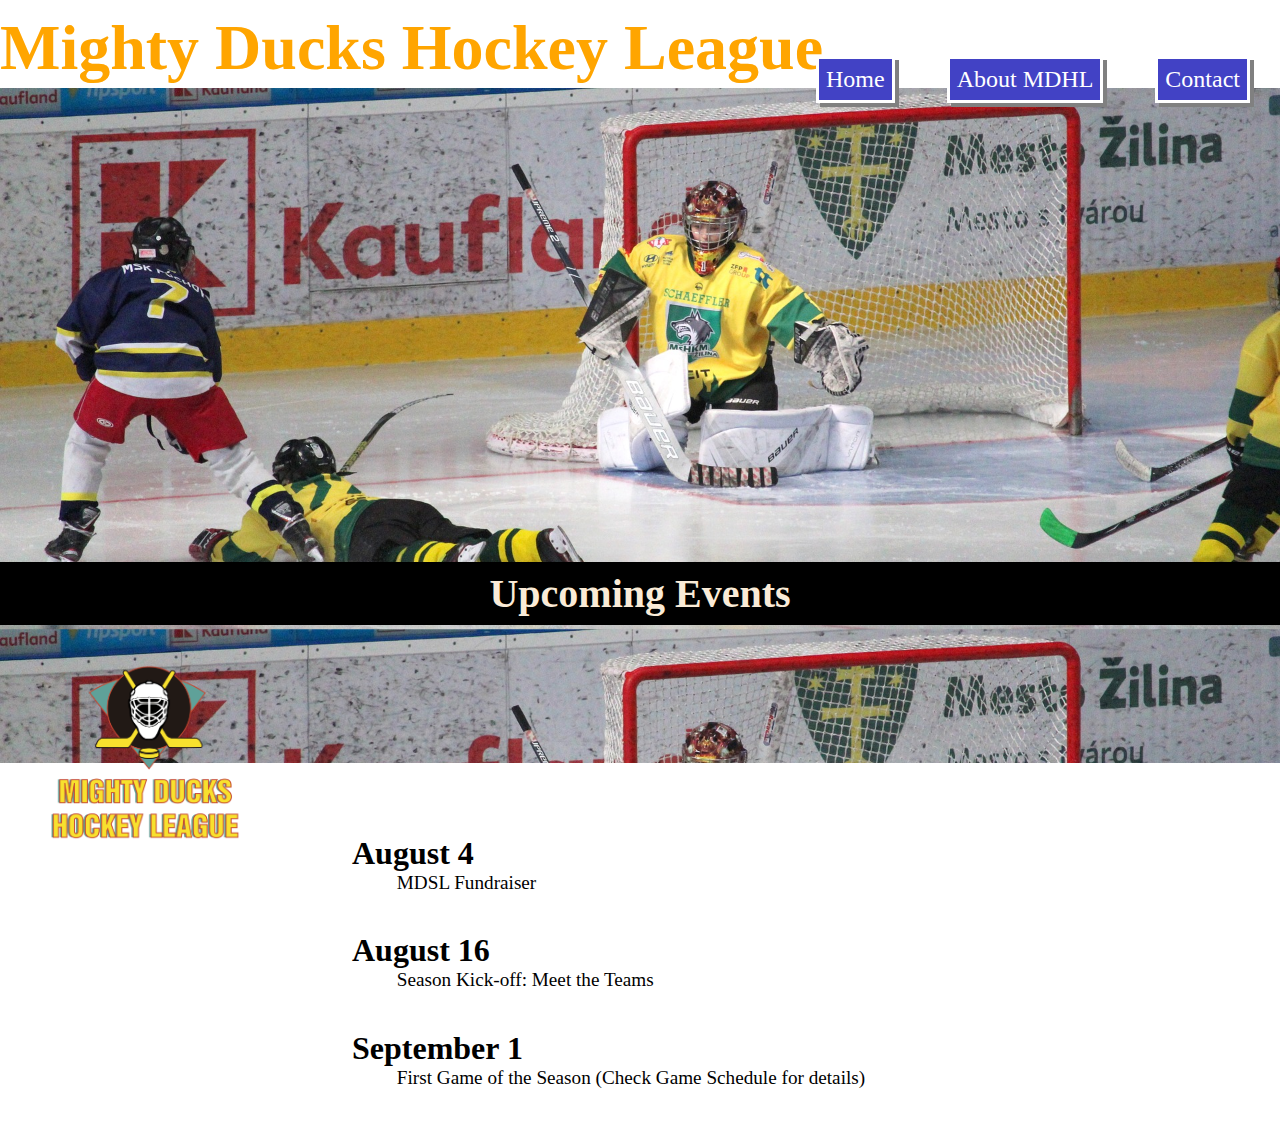
==== index.html @ 70808cdb "estilo3 agregado" ====
<!DOCTYPE html>
<html lang="en">
<head>
    <meta charset="UTF-8">
    <meta name="viewport" content="width=device-width, initial-scale=1.0">
    <link rel="icon" type="image/jpg" href="./assets/favicon.jpg" >
    <!-- <link rel="stylesheet" href="./styles/style1.css"> -->
    <!-- <link rel="stylesheet" href="./styles/style2.css"> -->
    <link rel="stylesheet" href="./styles/style3.css">
    <title>Mighty Ducks Hockey League</title>
</head>
<body>
    <header>
        <h1> Mighty Ducks Hockey League</h1>
        <!-- <div class="img">
           <img src="./assets/design1_image1.jpg"  alt="image1" class="image1"> 
        </div> -->
        <h2 class="title">Upcoming Events</h2>
        <img src="./assets/LogoMightyducks-01.png" class="logo" alt="logo">
    </header>
    <main>
        <nav class="list">
            
            <a href="#">Home</a>
            <a href="./pages/about.html">About MDHL</a>
            <a href="./pages/contact.html">Contact</a>
           
        </nav>
    
        <div class="contenido_index">
                    
            <article>
                    <h4>August 4</h4>
                    <p>MDSL Fundraiser</p>
                    <h4>August 16</h4>
                    <p>Season Kick-off: Meet the Teams</p>
                    <h4>September 1</h4>
                    <p>First Game of the Season (Check Game Schedule for details)</p>

            </article>
       
        </div>
    </main>
    <footer></footer>
    
</body>
</html>
---- styles/style1.css ----
*{
    margin: 0;
    padding: 0;
    box-sizing: border-box;
}
h1{
    color:white;
    position:absolute;
    display: inline-block;
    left: 0.5em;
    font-size:460%;
}

header{
    background-image: url(../assets/design1_image1.jpg);
    height: 85vh;
    background-size: 100%;
}
.image1{
    height: 100vh;
    width: 98.7vw;
}   
.logo{
    position: absolute;
    height: 14em;
    left: 73%;
    top: 28em;
}
h2{
    position: relative;
    top: 13.5em;
    font-size: 2.5em;
    background-color: black;
    color: antiquewhite;
    text-align: center;
    padding: 8px;
}
.list{
    display: inline-block;
    margin-bottom: 6em;
      
}
.list a{
    margin-top: 3.2em;
    margin-left: 3em;
    font-size: 1.5em;
    display:block;
    -webkit-transition: background-color 1s linear;
    transition: background-color 0.58s linear; 
}

.list a:hover{
    background-color: orange;
    text-decoration: none;
}
.contenido_index{
    display: inline-block;
    position: absolute;
    margin-top: 4.5em;
    left: 20%;
}
.contenido_index h4{
    margin-left: 1em;
    font-size: 2em;
}
.contenido_index p{
    margin-left: 4em;
    margin-bottom: 2em;
    font-size: larger;
}
.contact_p{
    padding-top: 4em;
}
---- styles/style2.css ----
*{
    margin: 0;
    padding: 0;
    box-sizing: border-box;
}
h1{
    bottom: 1.2em;
    position: absolute;
    color:orange;
    position:relative;
    display: inline-block;
    font-size:400%;
}

header{
    margin-top: 5.5em;
    background-image: url(../assets/design1_image2.jpg);
    height: 75vh;
    background-size: 100%;
}
.image1{
    height: 100vh;
    width: 98.7vw;
}   
.logo{
    position: absolute;
    height: 14em;
    left: 3%;
    top: 40em;
}
h2{
    position: relative;
    font-size: 2.5em;
    background-color: black;
    color: antiquewhite;
    text-align: center;
    padding: 8px;
    top: 10em;
}
.list{
    display: inline-block;
    position: absolute;
    top: 3.5em;
    left: 60%;  
}
.list a{
    margin-left: 2em;
    font-size: 1.5em;
    display:inline-block;
    border-style: solid;
    margin-bottom: 3em;
    -webkit-transition: background-color 1s linear;
    transition: background-color 0.58s linear;
    
    text-decoration: none;
    box-shadow: gray 4px 4px;
    color: white;
    background-color: rgb(66, 66, 197);
    padding: 7px;

}
a:active{
    background-color: greenyellow;
}
.list a:hover{
    background-color: orange;
    text-decoration: none;
}
.contenido_index{
    display: inline-block;
    position: absolute;
    margin-top: 4.5em;
    left: 25%;
}
.contenido_index h4{
    margin-left: 1em;
    font-size: 2em;
}
.contenido_index p{
    margin-left: 4em;
    margin-bottom: 2em;
    font-size: larger;
}
.contact_p{
    padding-top: 2em;
}
---- styles/style3.css ----
*{
    margin: 0;
    padding: 0;
    box-sizing: border-box;
}
h1{
    bottom: 1.2em;
    position: absolute;
    color:orange;
    position:relative;
    display: inline-block;
    font-size:400%;
}

header{
    margin-top: 5.5em;
    background-image: url(../assets/design1_image2.jpg);
    height: 75vh;
    background-size: 100%;
}
.image1{
    height: 100vh;
    width: 98.7vw;
}   
.logo{
    position: absolute;
    height: 14em;
    left: 3%;
    top: 40em;
}
h2{
    position: relative;
    font-size: 2.5em;
    background-color: black;
    color: antiquewhite;
    text-align: center;
    padding: 8px;
    top: 10em;
}
.list{
    display: inline-block;
    position: absolute;
    top: 3.5em;
    left: 60%;  
}
.list a{
    margin-left: 2em;
    font-size: 1.5em;
    display:inline-block;
    border-style: solid;
    margin-bottom: 3em;
    -webkit-transition: background-color 1s linear;
    transition: background-color 0.58s linear;
    
    text-decoration: none;
    box-shadow: gray 4px 4px;
    color: white;
    background-color: rgb(66, 66, 197);
    padding: 7px;

}
a:active{
    background-color: greenyellow;
}
.list a:hover{
    background-color: orange;
    text-decoration: none;
}
.contenido_index{
    display: inline-block;
    position: absolute;
    margin-top: 4.5em;
    left: 25%;
}
.contenido_index h4{
    margin-left: 1em;
    font-size: 2em;
}
.contenido_index p{
    margin-left: 4em;
    margin-bottom: 2em;
    font-size: larger;
}
.contact_p{
    padding-top: 2em;
}
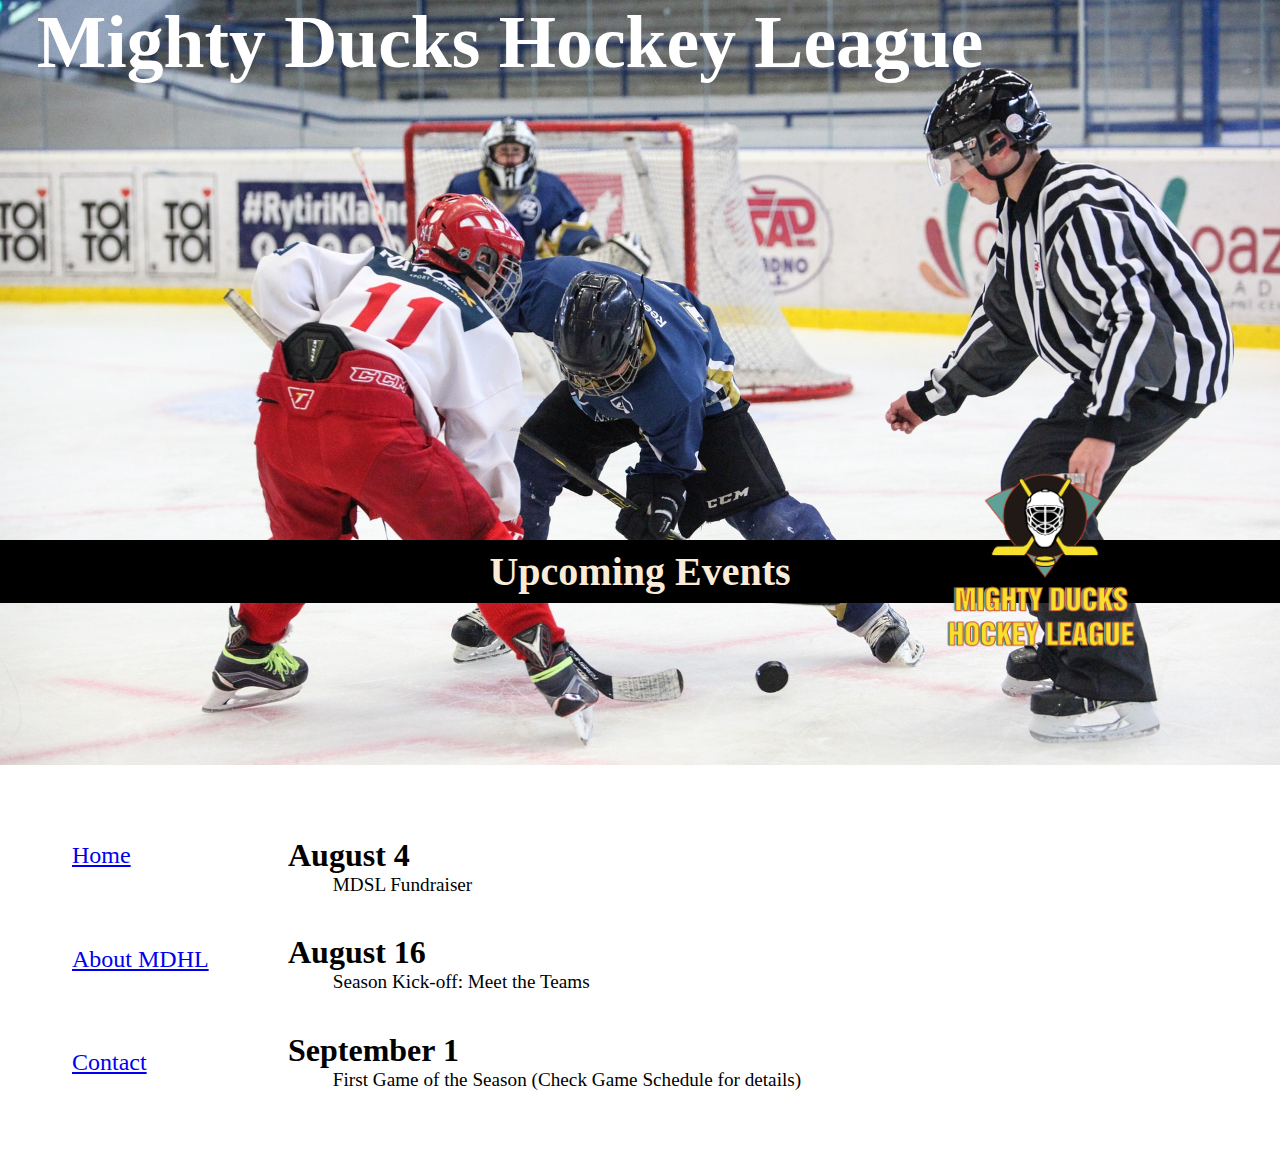
==== commit f007a4f3: "estilo1 por defecto" ====
--- a/index.html
+++ b/index.html
@@ -4,9 +4,9 @@
     <meta charset="UTF-8">
     <meta name="viewport" content="width=device-width, initial-scale=1.0">
     <link rel="icon" type="image/jpg" href="./assets/favicon.jpg" >
-    <!-- <link rel="stylesheet" href="./styles/style1.css"> -->
+    <link rel="stylesheet" href="./styles/style1.css">
     <!-- <link rel="stylesheet" href="./styles/style2.css"> -->
-    <link rel="stylesheet" href="./styles/style3.css">
+    <!-- <link rel="stylesheet" href="./styles/style3.css"> -->
     <title>Mighty Ducks Hockey League</title>
 </head>
 <body>
--- a/styles/style3.css
+++ b/styles/style3.css
@@ -14,8 +14,8 @@
 
 header{
     margin-top: 5.5em;
-    background-image: url(../assets/design1_image2.jpg);
-    height: 75vh;
+    background-image: url(../assets/Jockey.gif);
+    height: 90vh;
     background-size: 100%;
 }
 .image1{
@@ -26,7 +26,7 @@
     position: absolute;
     height: 14em;
     left: 3%;
-    top: 40em;
+    top: 46em;
 }
 h2{
     position: relative;
@@ -35,7 +35,7 @@
     color: antiquewhite;
     text-align: center;
     padding: 8px;
-    top: 10em;
+    top: 12.8em;
 }
 .list{
     display: inline-block;
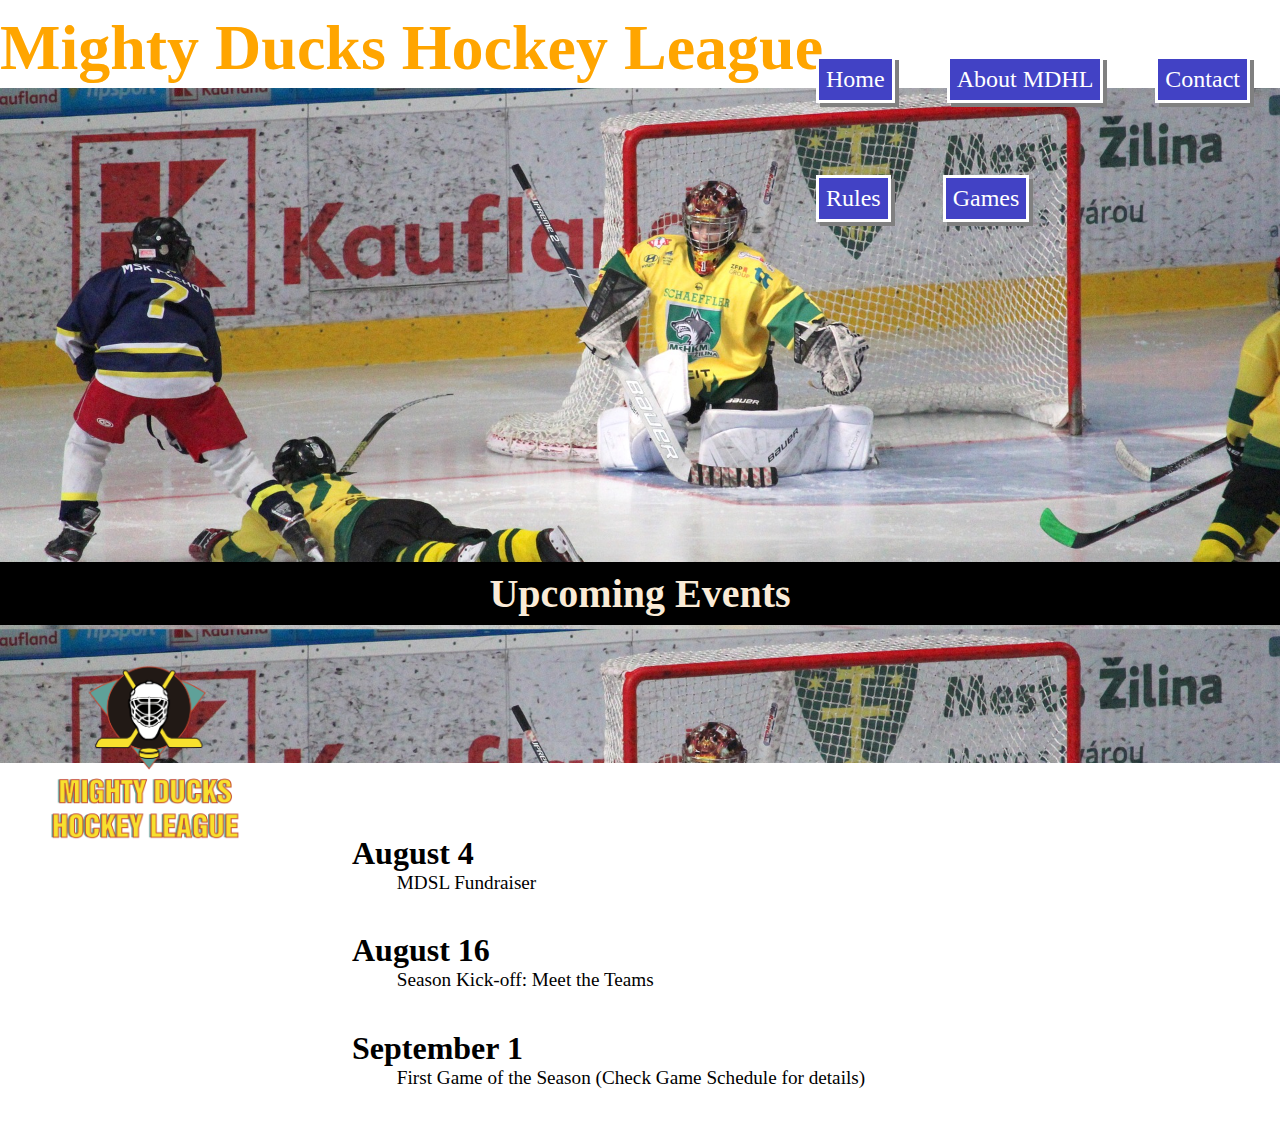
==== commit c38121c8: "primer commit de css_clase2" ====
--- a/index.html
+++ b/index.html
@@ -4,8 +4,8 @@
     <meta charset="UTF-8">
     <meta name="viewport" content="width=device-width, initial-scale=1.0">
     <link rel="icon" type="image/jpg" href="./assets/favicon.jpg" >
-    <link rel="stylesheet" href="./styles/style1.css">
-    <!-- <link rel="stylesheet" href="./styles/style2.css"> -->
+    <!-- <link rel="stylesheet" href="./styles/style1.css"> -->
+    <link rel="stylesheet" href="./styles/style2.css">
     <!-- <link rel="stylesheet" href="./styles/style3.css"> -->
     <title>Mighty Ducks Hockey League</title>
 </head>
@@ -24,6 +24,8 @@
             <a href="#">Home</a>
             <a href="./pages/about.html">About MDHL</a>
             <a href="./pages/contact.html">Contact</a>
+            <a href="./pages/contact.html">Rules</a>
+            <a href="./pages/contact.html">Games</a>
            
         </nav>
     
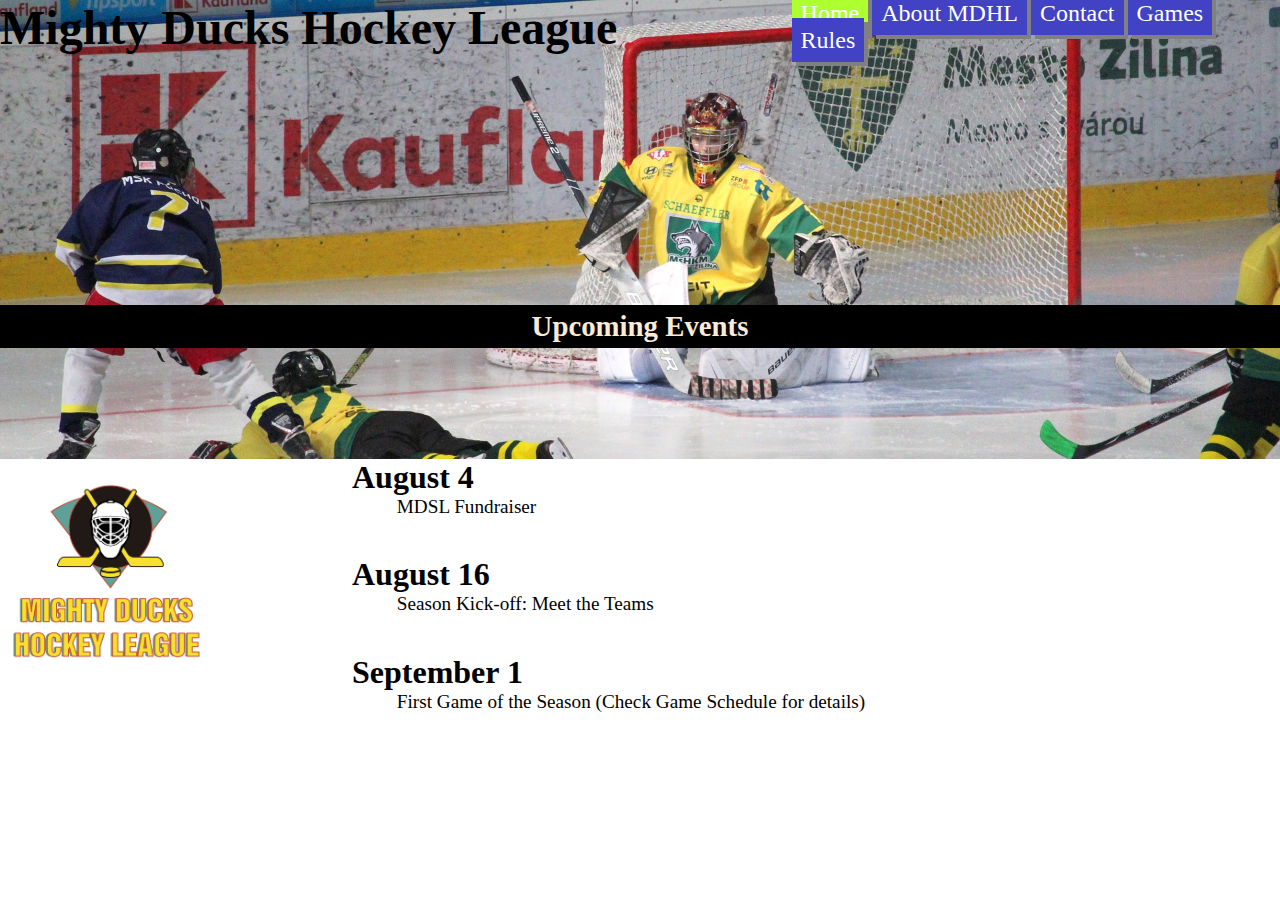
==== commit e488248e: "modificado index con flex" ====
--- a/index.html
+++ b/index.html
@@ -11,26 +11,28 @@
 </head>
 <body>
     <header>
-        <h1> Mighty Ducks Hockey League</h1>
-        <!-- <div class="img">
-           <img src="./assets/design1_image1.jpg"  alt="image1" class="image1"> 
-        </div> -->
+        <div class="container_htop">
+            <h1> Mighty Ducks Hockey League</h1>
+            <nav class="list">
+                
+                <a href="#" id="active">Home</a>
+                <a href="./pages/about.html">About MDHL</a>
+                <a href="./pages/contact.html">Contact</a>
+                <a href="./pages/games.html">Games</a>
+                <a href="./pages/rules.html">Rules</a>
+            
+            </nav>
+        </div>
         <h2 class="title">Upcoming Events</h2>
-        <img src="./assets/LogoMightyducks-01.png" class="logo" alt="logo">
+        
     </header>
     <main>
-        <nav class="list">
-            
-            <a href="#">Home</a>
-            <a href="./pages/about.html">About MDHL</a>
-            <a href="./pages/contact.html">Contact</a>
-            <a href="./pages/contact.html">Rules</a>
-            <a href="./pages/contact.html">Games</a>
-           
-        </nav>
+       
     
         <div class="contenido_index">
-                    
+            
+            <img src="./assets/LogoMightyducks-01.png" class="logo" alt="logo">
+            
             <article>
                     <h4>August 4</h4>
                     <p>MDSL Fundraiser</p>
--- a/styles/style2.css
+++ b/styles/style2.css
@@ -3,74 +3,102 @@
     padding: 0;
     box-sizing: border-box;
 }
+.container_htop{
+    /* background-color: gray; */
+    display: flex;
+    height: 10%;
+    gap: 4.6%;
+    justify-content: center;
+    /* align-items:flex-end; */
+}
 h1{
-    bottom: 1.2em;
-    position: absolute;
-    color:orange;
-    position:relative;
-    display: inline-block;
-    font-size:400%;
+    /* bottom: 1.2em; */
+    /* position: absolute; */
+    color:black;
+    /* position:relative; */
+    /* display: inline-block; */
+    font-size:300%;
+    /* background-color: blueviolet; */
+    width: 60%;
+
+}
+.list{
+
+    /* display: inline-block; */
+    /* position: absolute; */
+    /* top: 3.5em; */
+    /* background-color: aqua;   */
+    width: 40%;
+    
+}
+.list a{
+    /* margin-left: 2em; */
+    font-size: 1.5em;
+    /* display:inline-block; */
+    border-style: solid black;
+    /* margin-bottom: 3em; */
+    -webkit-transition: background-color 1s linear;
+    transition: background-color 0.58s linear; 
+    text-decoration: none;
+    box-shadow: gray 4px 4px;
+    color: white;
+    background-color: rgb(66, 66, 197);
+    padding: 9px;
+
+}
+
+.list a:hover{
+    background-color: orange;
+    text-decoration: none;
+}
+#active{
+    background-color: greenyellow;
 }
 
 header{
-    margin-top: 5.5em;
+    /* margin-top: 5.5em; */
     background-image: url(../assets/design1_image2.jpg);
-    height: 75vh;
+    height: 51vh;
     background-size: 100%;
 }
 .image1{
     height: 100vh;
     width: 98.7vw;
 }   
-.logo{
-    position: absolute;
-    height: 14em;
-    left: 3%;
-    top: 40em;
-}
+
 h2{
     position: relative;
-    font-size: 2.5em;
+    font-size: 1.8em;
     background-color: black;
     color: antiquewhite;
     text-align: center;
-    padding: 8px;
-    top: 10em;
+    padding: 5px;
+    top: 9em;
 }
-.list{
-    display: inline-block;
-    position: absolute;
-    top: 3.5em;
-    left: 60%;  
-}
-.list a{
-    margin-left: 2em;
-    font-size: 1.5em;
-    display:inline-block;
-    border-style: solid;
-    margin-bottom: 3em;
-    -webkit-transition: background-color 1s linear;
-    transition: background-color 0.58s linear;
-    
-    text-decoration: none;
-    box-shadow: gray 4px 4px;
-    color: white;
-    background-color: rgb(66, 66, 197);
-    padding: 7px;
+
+.contenido_index{
+    display: flex;
+    /* display: inline-block; */
+    /* position: absolute; */
+    /* margin-top: 1.7em; */
+    /* left: 25%; */
+    /* background-color: aqua; */
+    justify-content: space-between;
 
 }
-a:active{
-    background-color: greenyellow;
+.logo{
+    /* position: absolute; */
+    height: 14em;
+    left: 3%;
+    /* top: 40em; */
+    /* background-color: blueviolet; */
+
 }
-.list a:hover{
-    background-color: orange;
-    text-decoration: none;
-}
-.contenido_index{
-    display: inline-block;
-    position: absolute;
-    margin-top: 4.5em;
-    left: 25%;
+
+article{
+    width: 75%;
+    /* background-color: cadetblue; */
+
 }
 .contenido_index h4{
     margin-left: 1em;
@@ -83,4 +111,4 @@
 }
 .contact_p{
     padding-top: 2em;
-}+}
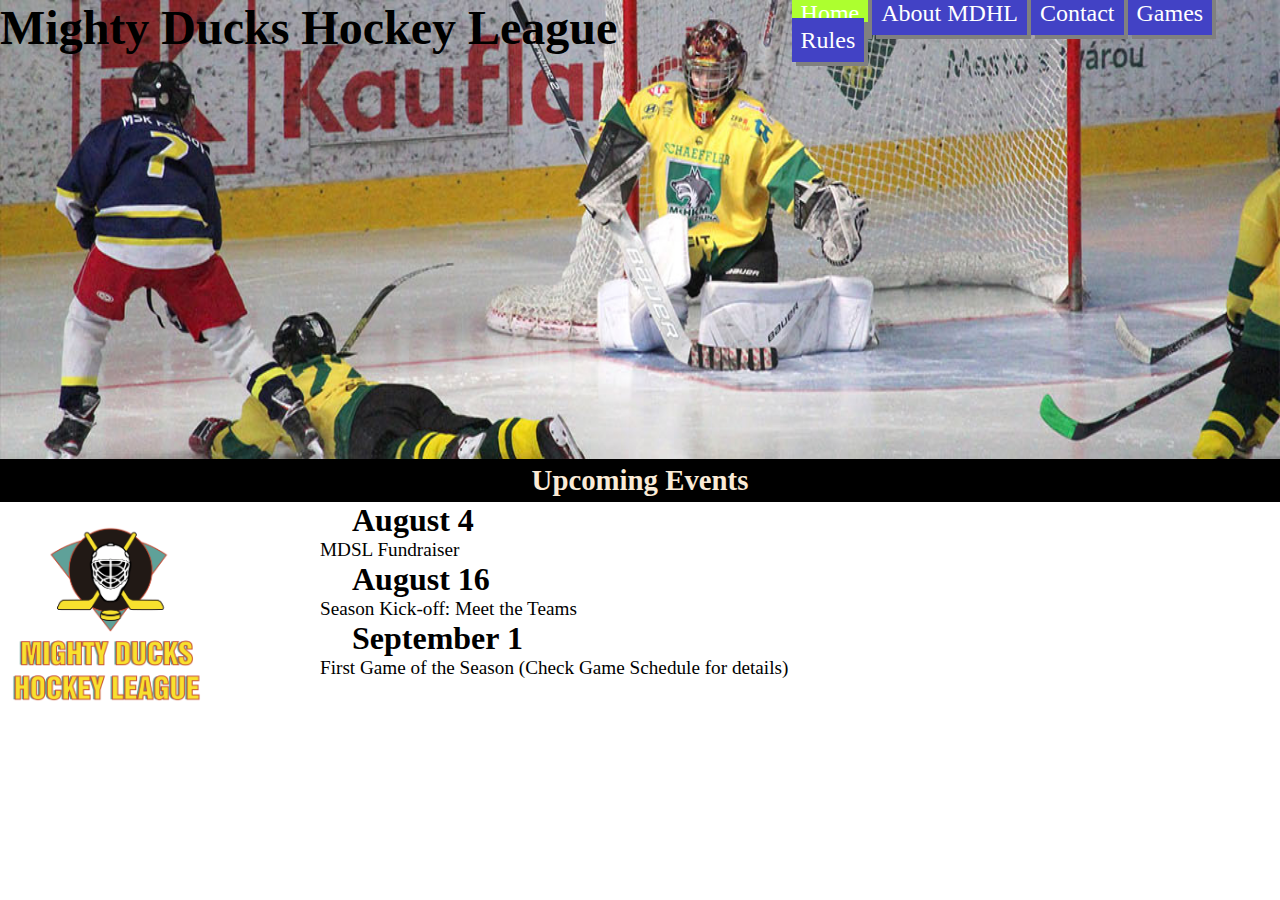
==== commit b3bb7605: "html rules acomodado correctamente" ====
--- a/index.html
+++ b/index.html
@@ -23,11 +23,11 @@
             
             </nav>
         </div>
-        <h2 class="title">Upcoming Events</h2>
+       
         
     </header>
     <main>
-       
+        <h2 class="title">Upcoming Events</h2>
     
         <div class="contenido_index">
             
--- a/styles/style2.css
+++ b/styles/style2.css
@@ -57,9 +57,10 @@
 
 header{
     /* margin-top: 5.5em; */
-    background-image: url(../assets/design1_image2.jpg);
+    background-image: url(../assets/design1_image22.jpg);
     height: 51vh;
     background-size: 100%;
+    background-repeat:round;
 }
 .image1{
     height: 100vh;
@@ -73,7 +74,7 @@
     color: antiquewhite;
     text-align: center;
     padding: 5px;
-    top: 9em;
+    /* top: 5em; */
 }
 
 .contenido_index{
@@ -84,6 +85,12 @@
     /* left: 25%; */
     /* background-color: aqua; */
     justify-content: space-between;
+
+}
+.contenido_rules{
+    display: flex;
+    justify-content: center;
+    padding: 10px;
 
 }
 .logo{
@@ -105,10 +112,69 @@
     font-size: 2em;
 }
 .contenido_index p{
-    margin-left: 4em;
-    margin-bottom: 2em;
+    /* background-color: blueviolet; */
     font-size: larger;
 }
 .contact_p{
-    padding-top: 2em;
+    width: 70%;
+    /* background-color: aqua; */
+    padding-top: 3em;
 }
+table, tr, th, td{
+    border: 1px solid black;
+    border-collapse: collapse;
+
+}
+caption{
+    caption-side:top;
+    text-align: start;
+    text-decoration: underline;
+}
+.contenido_games_titles{
+    background-color: blueviolet;
+    padding: 15px;
+}
+.contenido_rules_titles{
+    background-color: blue;
+    display: flex;
+    align-items: center;
+    justify-content: center;
+    margin-bottom: 25%;
+}
+.contenido_rules_p{
+    background-color: aqua;
+}
+.contenido_rules_titles{
+    background-color: blueviolet;
+    flex-direction: column;
+}
+#rules_h4{
+    font-size:18px;
+}
+.contenido_rules_list{
+    /* background-color: orange; */
+    flex-direction: column;
+    margin-left: 40px;
+    margin-bottom: 20px;
+}
+.ol_fields_rules{
+    margin-left: 2em;
+    /* background-color: cadetblue; */
+    list-style:lower-alpha;
+}
+.all_play_li{
+    /* background-color: brown; */
+    list-style: circle;
+    margin-left: 2em;
+}
+.rules_titles{
+    display: flex;
+    flex-direction: column;
+    margin-bottom: 30px;
+    justify-content: center;
+    /* background-color: aqua; */
+    align-items: center;
+}
+.rules_details p{
+    padding: 10px;
+}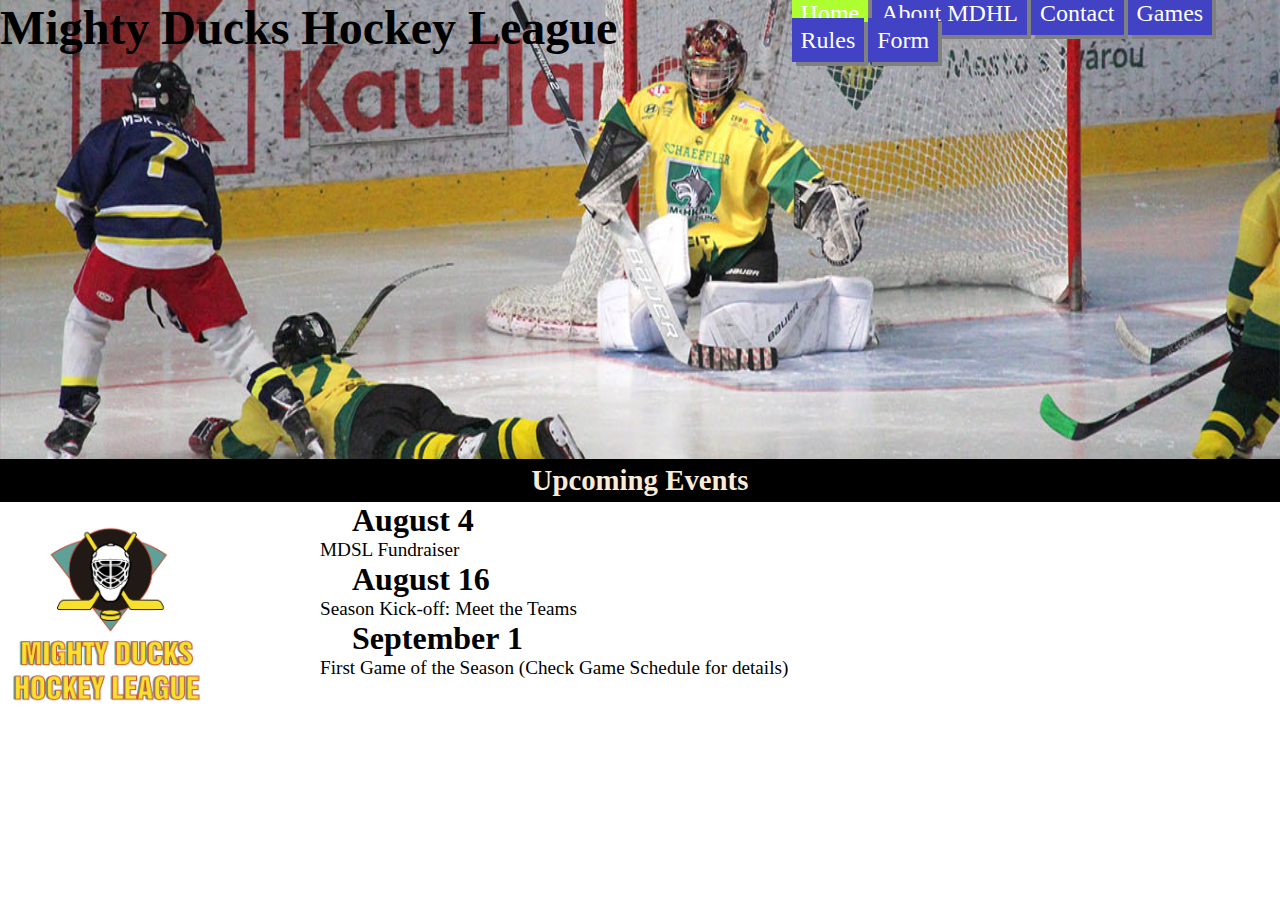
==== commit 6d9d71c7: "show_data.hmtl agregado" ====
--- a/index.html
+++ b/index.html
@@ -20,6 +20,7 @@
                 <a href="./pages/contact.html">Contact</a>
                 <a href="./pages/games.html">Games</a>
                 <a href="./pages/rules.html">Rules</a>
+                <a href="./pages/form.html">Form</a>
             
             </nav>
         </div>
@@ -28,10 +29,10 @@
     </header>
     <main>
         <h2 class="title">Upcoming Events</h2>
-    
+        
         <div class="contenido_index">
+            <img src="./assets/LogoMightyducks-01.png" class="logo" alt="logo">   
             
-            <img src="./assets/LogoMightyducks-01.png" class="logo" alt="logo">
             
             <article>
                     <h4>August 4</h4>
--- a/styles/style2.css
+++ b/styles/style2.css
@@ -85,6 +85,7 @@
     /* left: 25%; */
     /* background-color: aqua; */
     justify-content: space-between;
+    
 
 }
 .contenido_rules{
@@ -121,32 +122,70 @@
     padding-top: 3em;
 }
 table, tr, th, td{
-    border: 1px solid black;
+    
+    /* border: 1px solid black; */
     border-collapse: collapse;
+    align-items: center;
+    justify-content: center;
+    padding: 3px;
 
 }
 caption{
     caption-side:top;
     text-align: start;
     text-decoration: underline;
-}
-.contenido_games_titles{
-    background-color: blueviolet;
+    margin-bottom: 15px;
+}
+.contenido_games{
+    display: flex;
+    justify-content: space-between;
+    margin-right: 12em;
+}
+.game_schedule{
+    display: flex;
+    flex-direction: column;
+    /* background-color: aqua; */
+    margin-right: 20em;
+}
+.game_titles{
+    display: flex;
+    /* background-color: blueviolet; */
     padding: 15px;
+    flex: row ;
+    flex-direction: column;
+    justify-content: center;
+    align-items: center;
+    font-size: 2em;
+    margin-bottom: 10px;
+    margin-right: 8em;
+}
+#fall_s{
+    margin-right: 80%;
+    
+}
+.table{
+    padding: 10px;
+    flex-direction: column;
+    margin-bottom: 20px;
+
+}
+.contenido_rules{
+    display: flex;
+    justify-content: space-between;
 }
 .contenido_rules_titles{
-    background-color: blue;
+    /* background-color: blue; */
     display: flex;
     align-items: center;
     justify-content: center;
     margin-bottom: 25%;
-}
-.contenido_rules_p{
-    background-color: aqua;
-}
+   
+}
+
 .contenido_rules_titles{
-    background-color: blueviolet;
-    flex-direction: column;
+    /* background-color: blueviolet; */
+    flex-direction: column;
+    display: flex;
 }
 #rules_h4{
     font-size:18px;
@@ -174,7 +213,15 @@
     justify-content: center;
     /* background-color: aqua; */
     align-items: center;
+    margin-right: 21em;
 }
 .rules_details p{
     padding: 10px;
+}
+.games_contact{
+    /* background-color: red; */
+    display: flex;
+    justify-content: space-between;
+    padding-bottom: 5px;
+    margin-bottom: 15px;
 }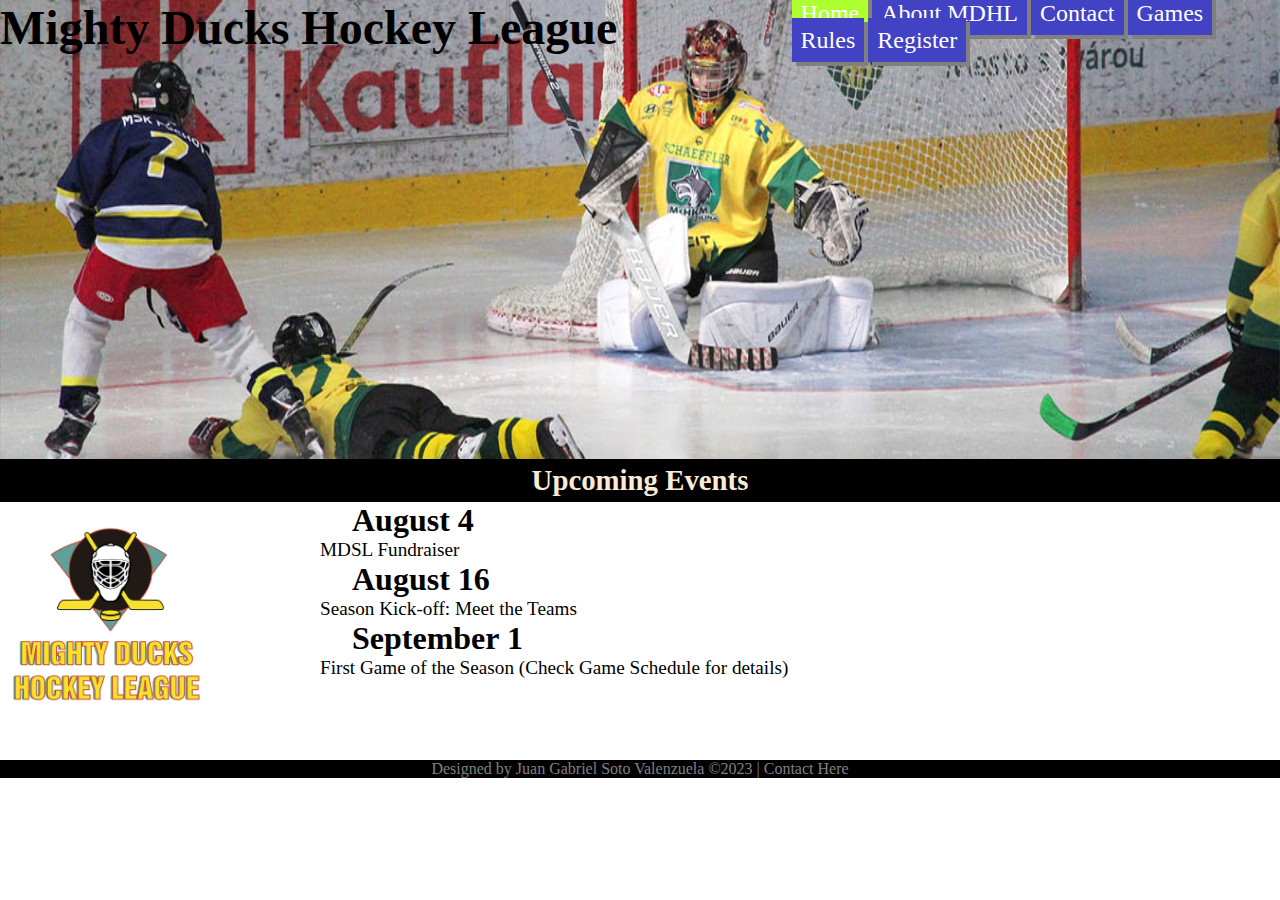
==== commit 234efd10: "footer agregado a los htmls" ====
--- a/index.html
+++ b/index.html
@@ -20,7 +20,7 @@
                 <a href="./pages/contact.html">Contact</a>
                 <a href="./pages/games.html">Games</a>
                 <a href="./pages/rules.html">Rules</a>
-                <a href="./pages/form.html">Form</a>
+                <a href="./pages/form.html">Register</a>
             
             </nav>
         </div>
@@ -46,7 +46,9 @@
        
         </div>
     </main>
-    <footer></footer>
+    <footer>
+        <p>Designed by Juan Gabriel Soto Valenzuela &copy;2023 | Contact <a href="https://github.com/vstecnic">Here</a> </p>
+    </footer>
     
 </body>
 </html>--- a/styles/style2.css
+++ b/styles/style2.css
@@ -224,4 +224,25 @@
     justify-content: space-between;
     padding-bottom: 5px;
     margin-bottom: 15px;
+}
+.registration_container{
+    background-color: aqua;
+    padding: 1em;
+    margin-right: 30em;
+}
+.form_nombre_apellido{
+    display: flex;
+    justify-content: space-between;
+}
+footer{
+    
+    background-color: black;
+    display: flex;
+    justify-content: center;
+    margin-top: 34px;
+    color:gray;
+}
+footer a{
+    text-decoration: none;
+    color: grey;
 }